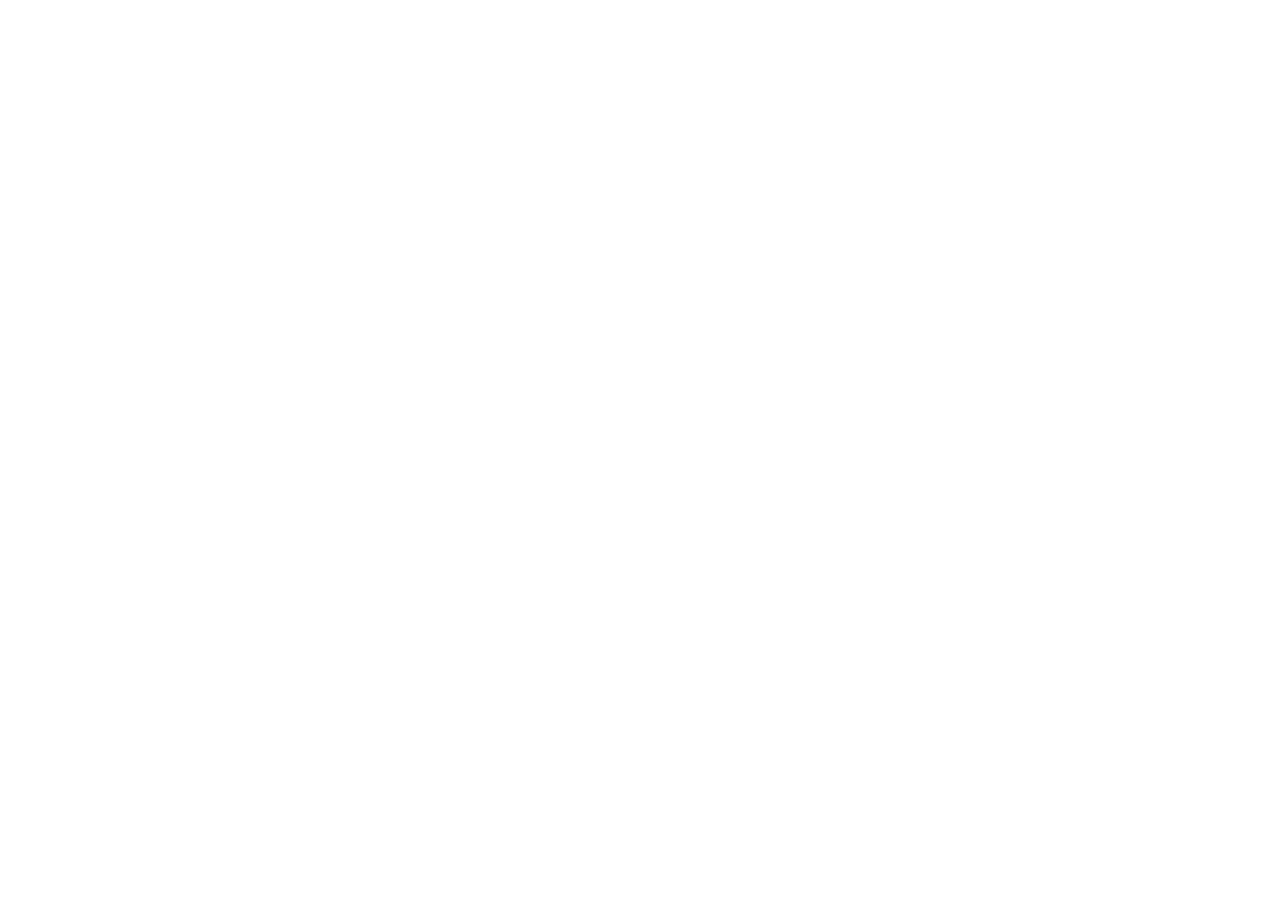
==== drawing.html @ 39c7d47e "Added board abstraction" ====
<!DOCTYPE html>
<html>
<head>
    <script src="graphics.js"></script>
    <script src="board.js"></script>
    <script src="life.js"></script>
    <script src="utils.js"></script>
    <style>
        #canvas_container {position: absolute; left: 100px; top: 100px; width: 400px; height: 400px;}
    </style>
</head>

<body>

<!--
define the HTML canvas element that will hold the graphical output
-->
<div id="canvas_container">
    <canvas id="canvas"></canvas>
</div>

<!--
execute the JavaScript
-->
<script src="basic_drawing.js"></script>

</body>
</html>
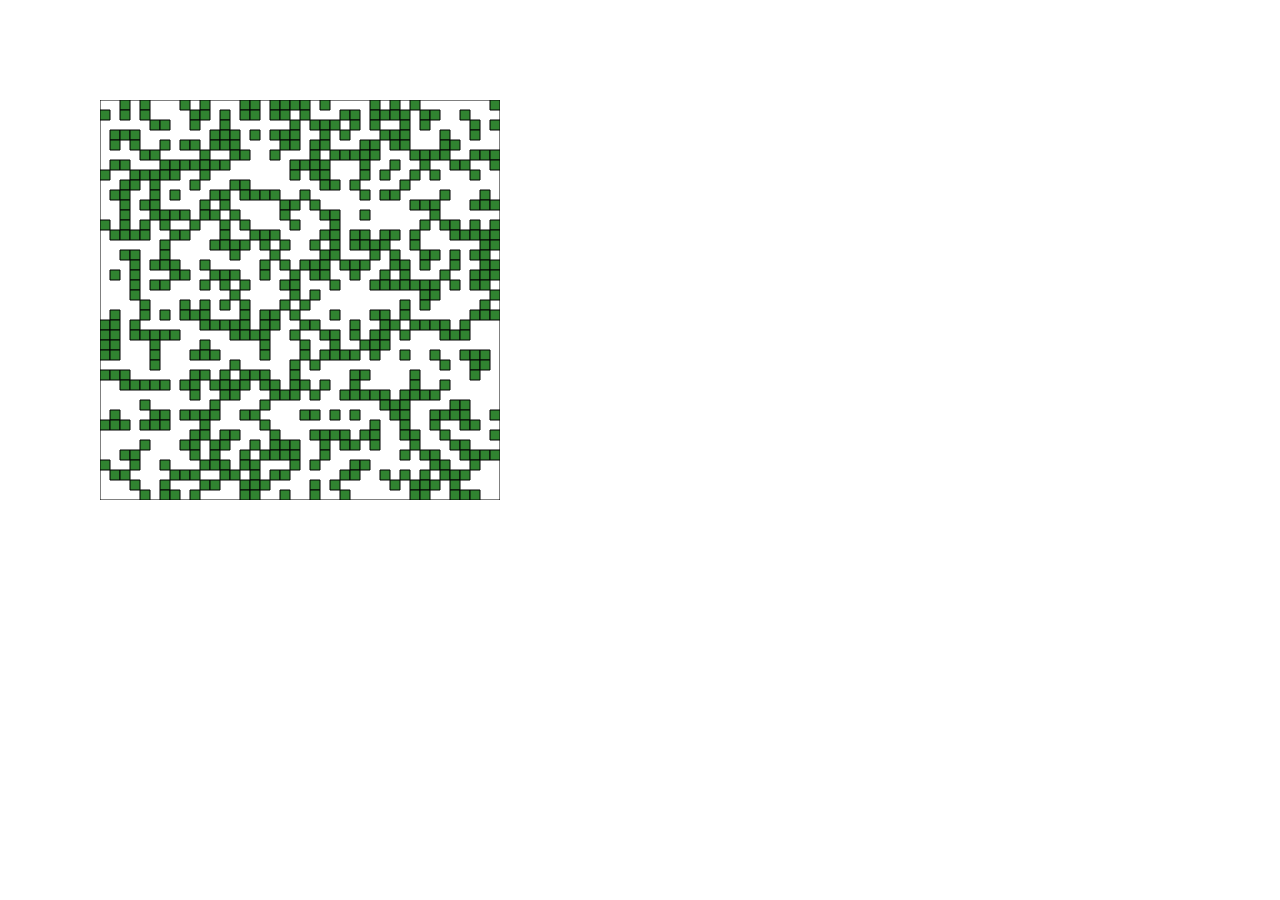
==== commit 691b2460: "Added more to the board object" ====
--- a/drawing.html
+++ b/drawing.html
@@ -2,8 +2,6 @@
 <html>
 <head>
     <script src="graphics.js"></script>
-    <script src="board.js"></script>
-    <script src="life.js"></script>
     <script src="utils.js"></script>
     <style>
         #canvas_container {position: absolute; left: 100px; top: 100px; width: 400px; height: 400px;}
@@ -22,7 +20,8 @@
 <!--
 execute the JavaScript
 -->
-<script src="basic_drawing.js"></script>
+<script src="board.js"></script>
+<script src="life.js"></script>
 
 </body>
 </html>
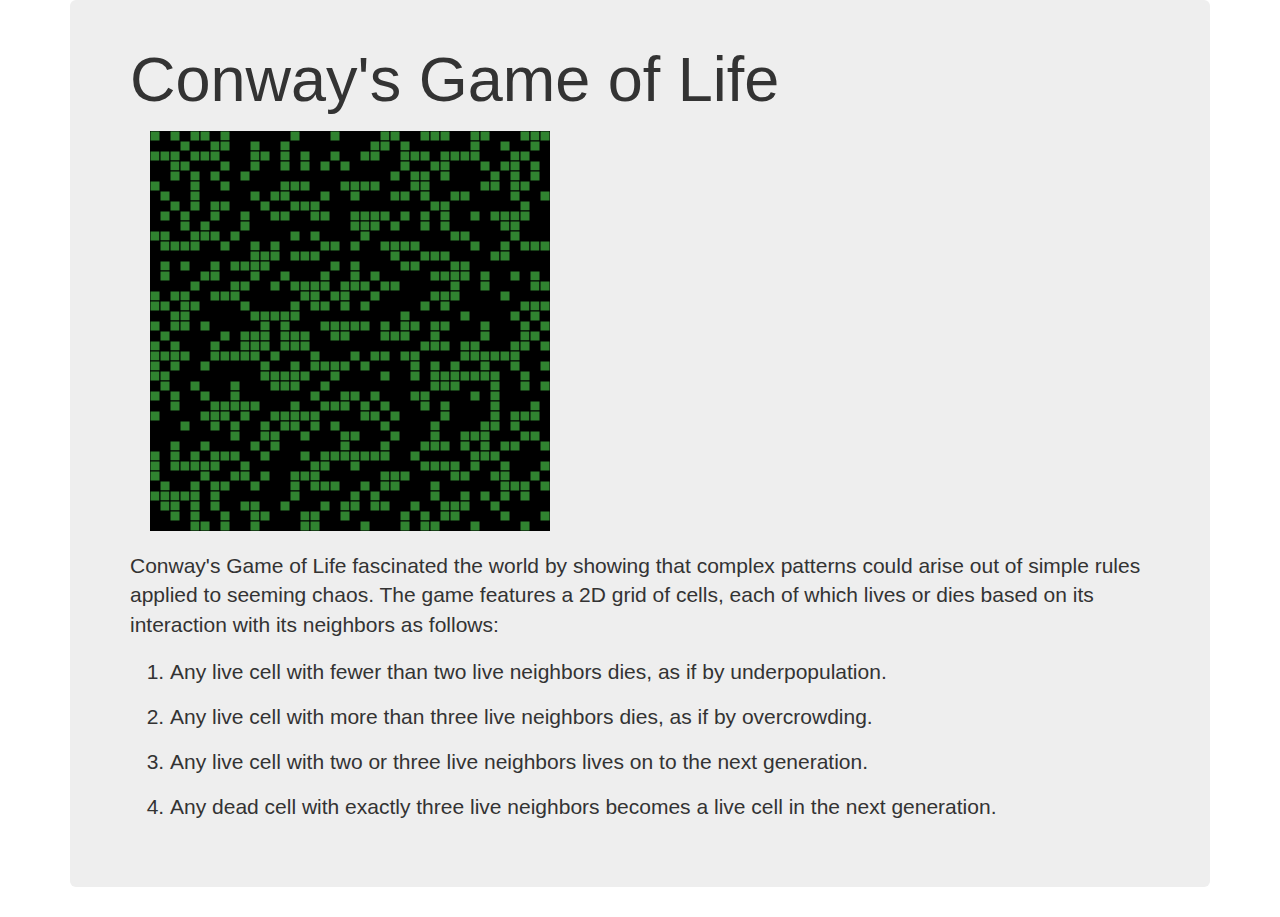
==== commit 7666364b: "All the updating works and added a nice UI" ====
--- a/drawing.html
+++ b/drawing.html
@@ -1,21 +1,45 @@
 <!DOCTYPE html>
 <html>
 <head>
+	<!-- Load style sheets -->
+	<link rel="stylesheet" href="bootstrap/css/bootstrap.css" />
+	<link rel="stylesheet" href="font-awesome.min.css">
+
+	<!-- Load any supplemental Javascript libraries -->
+	<script type="text/javascript" src="external_js/jquery-1.9.0.min.js"></script>
+	<script type="text/javascript" src="bootstrap/js/bootstrap.js"></script>
+
+	<!-- Load my own Javascript files and stylesheets -->
     <script src="graphics.js"></script>
     <script src="utils.js"></script>
-    <style>
-        #canvas_container {position: absolute; left: 100px; top: 100px; width: 400px; height: 400px;}
-    </style>
+    <link rel="stylesheet" type="text/css" href="styles.css">
 </head>
 
 <body>
+	<div class="container">
 
-<!--
-define the HTML canvas element that will hold the graphical output
--->
-<div id="canvas_container">
-    <canvas id="canvas"></canvas>
-</div>
+		<!-- Main component for a primary marketing message or call to action -->
+		<div class="jumbotron">
+	        <h1 class="title">Conway's Game of Life</h1>
+  
+	        <div id="canvas_container" class="leftPadded">
+			    <canvas id="canvas"></canvas>
+			</div>
+
+			<p>Conway's Game of Life fascinated the world by showing that complex patterns could arise out of simple rules applied to seeming chaos. The game features a 2D grid of cells, each of which lives or dies based on its interaction with its neighbors as follows:
+			</p>
+
+			<ol> 
+				<li>Any live cell with fewer than two live neighbors dies, as if by underpopulation.</li>
+				<li> Any live cell with more than three live neighbors dies, as if by overcrowding.</li>
+				<li> Any live cell with two or three live neighbors lives on to the next generation.</li>
+				<li> Any dead cell with exactly three live neighbors becomes a live cell in the next generation.</li>
+			</ol>
+			
+
+      </div> <!-- /jumbotron -->
+
+    </div> <!-- /container -->
 
 <!--
 execute the JavaScript
--- a/styles.css
+++ b/styles.css
@@ -0,0 +1,9 @@
+#canvas_container {
+	width: 400px; 
+	height: 400px;
+	margin: 20px;
+}
+
+h1.title {
+	margin-top: 0px;
+}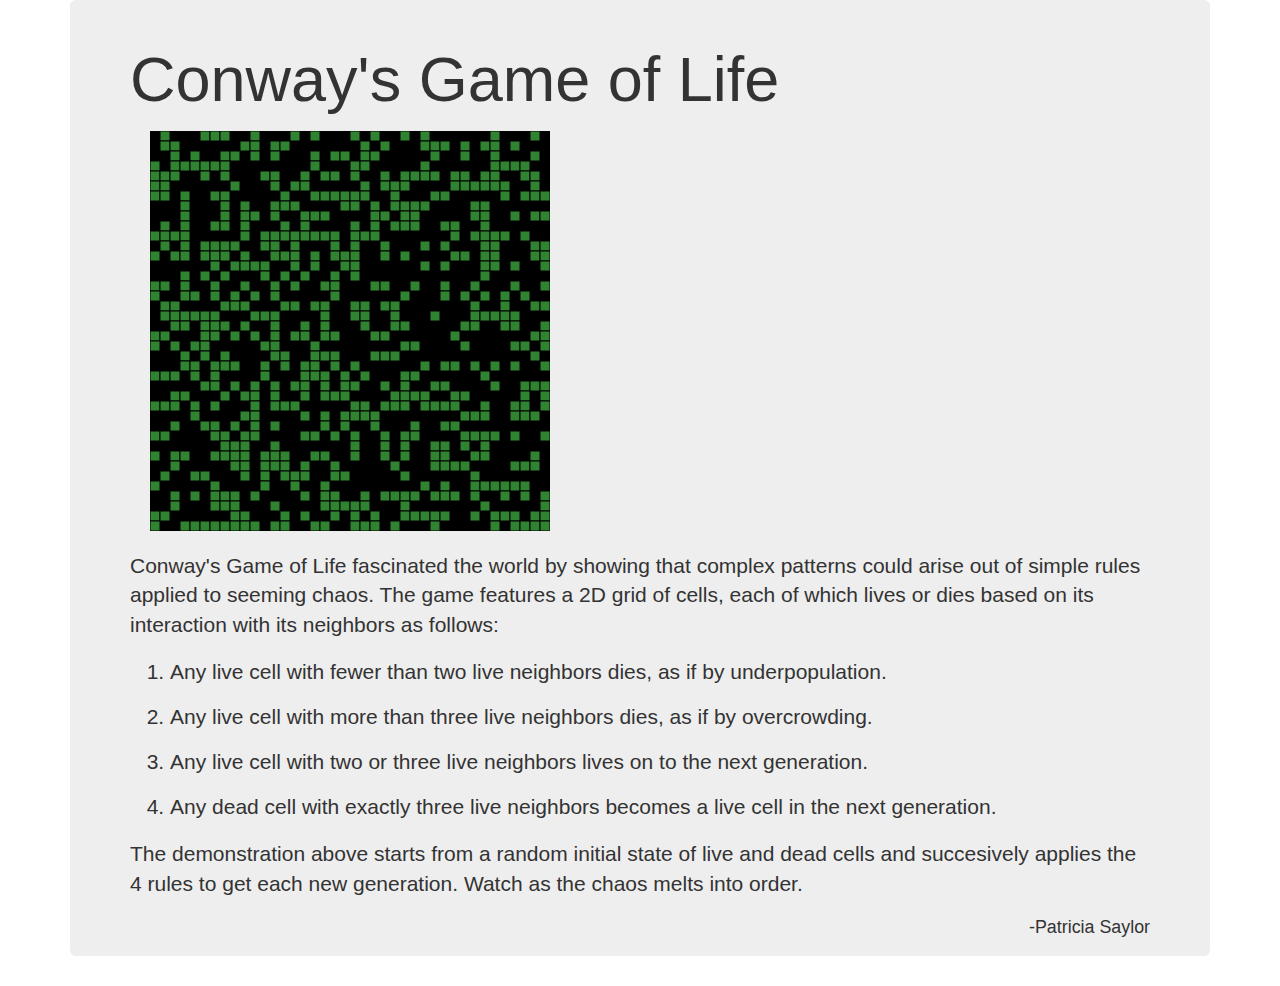
==== commit 82d8f7f1: "removed unneeded font-awesome files" ====
--- a/drawing.html
+++ b/drawing.html
@@ -1,6 +1,8 @@
 <!DOCTYPE html>
 <html>
 <head>
+	<meta name="author" content="Patricia Saylor">
+	<title>Game of Life</title>
 	<!-- Load style sheets -->
 	<link rel="stylesheet" href="bootstrap/css/bootstrap.css" />
 	<link rel="stylesheet" href="font-awesome.min.css">
@@ -35,8 +37,10 @@
 				<li> Any live cell with two or three live neighbors lives on to the next generation.</li>
 				<li> Any dead cell with exactly three live neighbors becomes a live cell in the next generation.</li>
 			</ol>
+
+			<p>The demonstration above starts from a random initial state of live and dead cells and succesively applies the 4 rules to get each new generation. Watch as the chaos melts into order.</p>
+			<small class="pull-right">-Patricia Saylor</small>
 			
-
       </div> <!-- /jumbotron -->
 
     </div> <!-- /container -->
